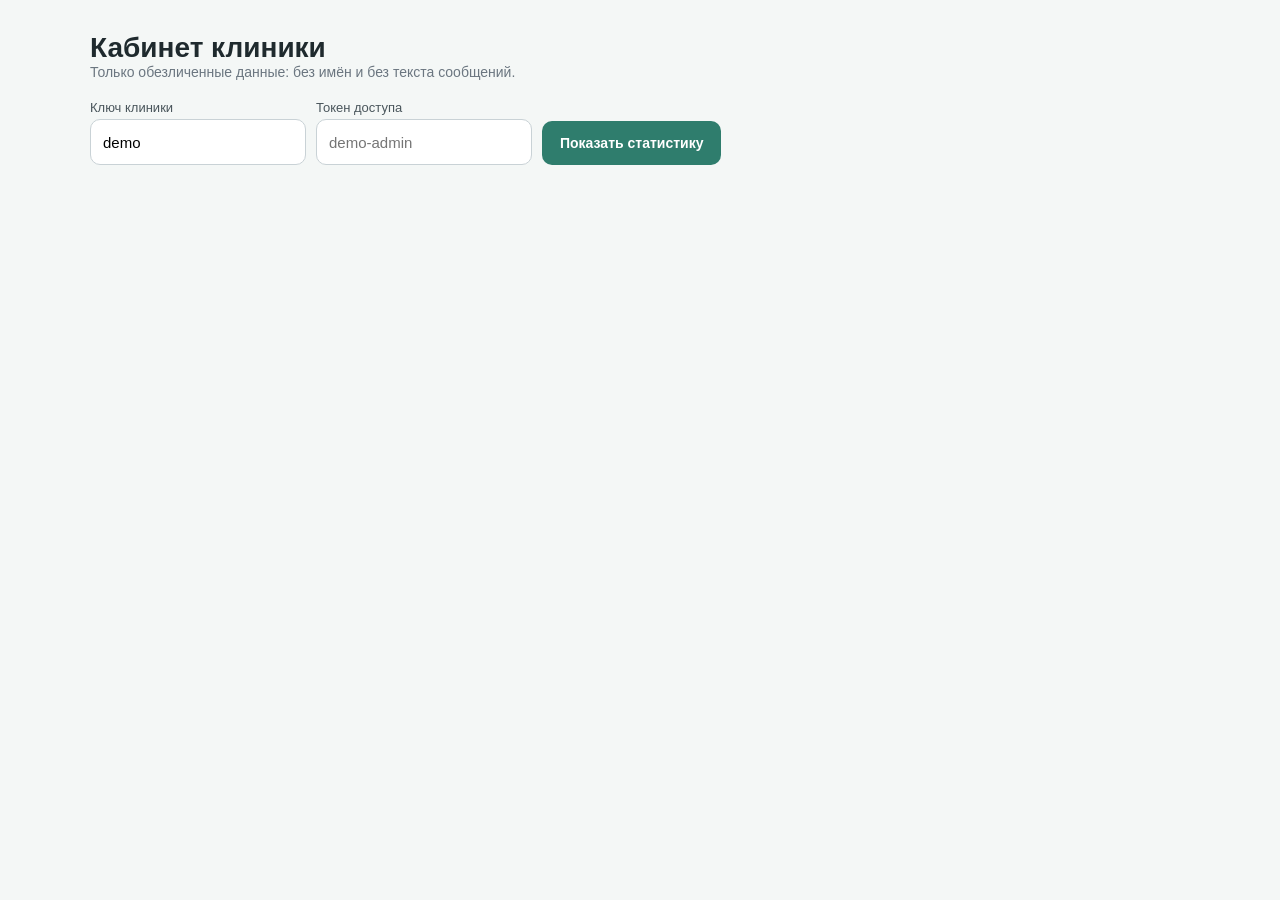
==== frontend/admin.html @ d679eb4b "feat: add MVP backend, frontend and docs Adds FastAPI backend with safety logic, tests and eval; sta" ====
<!doctype html>
<html lang="ru">
<head>
  <meta charset="utf-8">
  <meta name="viewport" content="width=device-width, initial-scale=1">
  <title>Кабинет клиники — Шаг за шагом</title>
  <style>
    body { margin: 0; font-family: Arial, Helvetica, sans-serif; color: #1F2A2E; background: #F4F7F6; }
    .wrap { max-width: 1100px; margin: 0 auto; padding: 32px 24px; display: flex; flex-direction: column; gap: 20px; }
    h1 { margin: 0; font-size: 28px; }
    .muted { margin: 0; font-size: 14px; color: #6B7680; }
    form { display: flex; gap: 10px; flex-wrap: wrap; align-items: flex-end; }
    label { display: flex; flex-direction: column; gap: 4px; font-size: 13px; color: #4A565C; }
    input { height: 44px; padding: 0 12px; border: 1px solid #C9D2D6; border-radius: 10px; font-size: 15px; }
    button { height: 44px; padding: 0 18px; border: none; border-radius: 10px; background: #2F7D6D; color: #fff; font-weight: 700; font-size: 14px; cursor: pointer; }
    .kpis { display: grid; grid-template-columns: repeat(auto-fit, minmax(180px, 1fr)); gap: 14px; }
    .kpi { background: #fff; border: 1px solid #E3E8E7; border-radius: 14px; padding: 18px; display: flex; flex-direction: column; gap: 6px; }
    .kpi span { font-size: 13px; color: #4A565C; }
    .kpi b { font-size: 30px; }
    .kpi.red b { color: #B42318; }
    .card { background: #fff; border: 1px solid #E3E8E7; border-radius: 14px; padding: 20px; display: flex; flex-direction: column; gap: 12px; }
    .card h2 { margin: 0; font-size: 16px; }
    .chart { display: flex; align-items: flex-end; gap: 4px; height: 180px; border-bottom: 1px solid #C9D2D6; }
    .bar { flex: 1; background: #9CC9BE; border-radius: 3px 3px 0 0; min-height: 2px; }
    .bar.night { background: #2F7D6D; }
    .hours { display: flex; gap: 4px; font-size: 11px; color: #6B7680; }
    .hours span { flex: 1; text-align: center; }
    pre { margin: 0; padding: 14px; background: #1F2A2E; color: #D5ECE6; border-radius: 10px; font-size: 13px; white-space: pre-wrap; word-break: break-all; }
    .err { color: #B42318; font-size: 14px; }
    @media (prefers-color-scheme: dark) {
      body { background: #0F1514; color: #E4ECEA; }
      .muted, label, .kpi span, .hours { color: #B4C3BF; }
      .kpi, .card { background: #18211F; border-color: #2A3633; }
      input { background: #121A19; color: #E4ECEA; border-color: #3B4A46; }
      .kpi.red b, .err { color: #FF9A90; }
      .chart { border-color: #3B4A46; }
      .bar { background: #3F6F65; }
      .bar.night { background: #6FCFB8; }
      pre { background: #0B100F; }
    }
  </style>
</head>
<body>
<div class="wrap">
  <div>
    <h1>Кабинет клиники</h1>
    <p class="muted">Только обезличенные данные: без имён и без текста сообщений.</p>
  </div>
  <form id="login">
    <label>Ключ клиники<input id="key" value="demo" required></label>
    <label>Токен доступа<input id="token" type="password" placeholder="demo-admin" required></label>
    <button type="submit">Показать статистику</button>
  </form>
  <p class="err" id="err"></p>

  <div id="stats" hidden>
    <div class="kpis">
      <div class="kpi"><span>Сессий</span><b id="k-sessions">0</b></div>
      <div class="kpi"><span>Сообщений</span><b id="k-messages">0</b></div>
      <div class="kpi"><span>Ночью (22:00–06:00)</span><b id="k-night">0%</b></div>
      <div class="kpi red"><span>Кризисных ситуаций</span><b id="k-crisis">0</b></div>
      <div class="kpi red"><span>Писали «мне плохо»</span><b id="k-distress">0</b></div>
      <div class="kpi"><span>Заблокировано фильтрами</span><b id="k-blocked">0</b></div>
      <div class="kpi"><span>Ответ помог / нет</span><b id="k-rating">0 / 0</b></div>
    </div>
    <div class="card" style="margin-top:14px">
      <h2>Сообщения по часам (московское время)</h2>
      <div class="chart" id="chart" role="img" aria-label="Количество сообщений по часам суток"></div>
      <div class="hours" id="hours"></div>
    </div>
    <div class="card" style="margin-top:14px">
      <h2>Виджет для вашего сайта</h2>
      <p class="muted">Вставьте эту строку на сайт клиники — в углу появится кнопка «Поговорить».</p>
      <pre id="code"></pre>
    </div>
  </div>
</div>
<script>
  const $ = (id) => document.getElementById(id);
  $("login").addEventListener("submit", async (e) => {
    e.preventDefault();
    $("err").textContent = "";
    const key = $("key").value.trim();
    const res = await fetch(`/api/clinics/${encodeURIComponent(key)}/stats`, { headers: { "X-Admin-Token": $("token").value } });
    if (!res.ok) { $("err").textContent = "Неверный ключ или токен."; $("stats").hidden = true; return; }
    const s = await res.json();
    $("k-sessions").textContent = s.sessions;
    $("k-messages").textContent = s.messages;
    $("k-night").textContent = Math.round(s.night_share * 100) + "%";
    $("k-crisis").textContent = s.crisis;
    $("k-distress").textContent = s.distress;
    $("k-blocked").textContent = s.blocked;
    $("k-rating").textContent = `${s.rating_up} / ${s.rating_down}`;
    const max = Math.max(1, ...s.by_hour);
    $("chart").innerHTML = s.by_hour.map((v, h) =>
      `<div class="bar${h >= 22 || h < 6 ? " night" : ""}" style="height:${(v / max) * 100}%" title="${h}:00 — ${v}"></div>`).join("");
    $("hours").innerHTML = s.by_hour.map((_, h) => `<span>${h % 3 === 0 ? h : ""}</span>`).join("");
    $("code").textContent = `<script src="${location.origin}/widget.js" data-clinic="${key}"><\/script>`;
    $("stats").hidden = false;
  });
</script>
</body>
</html>
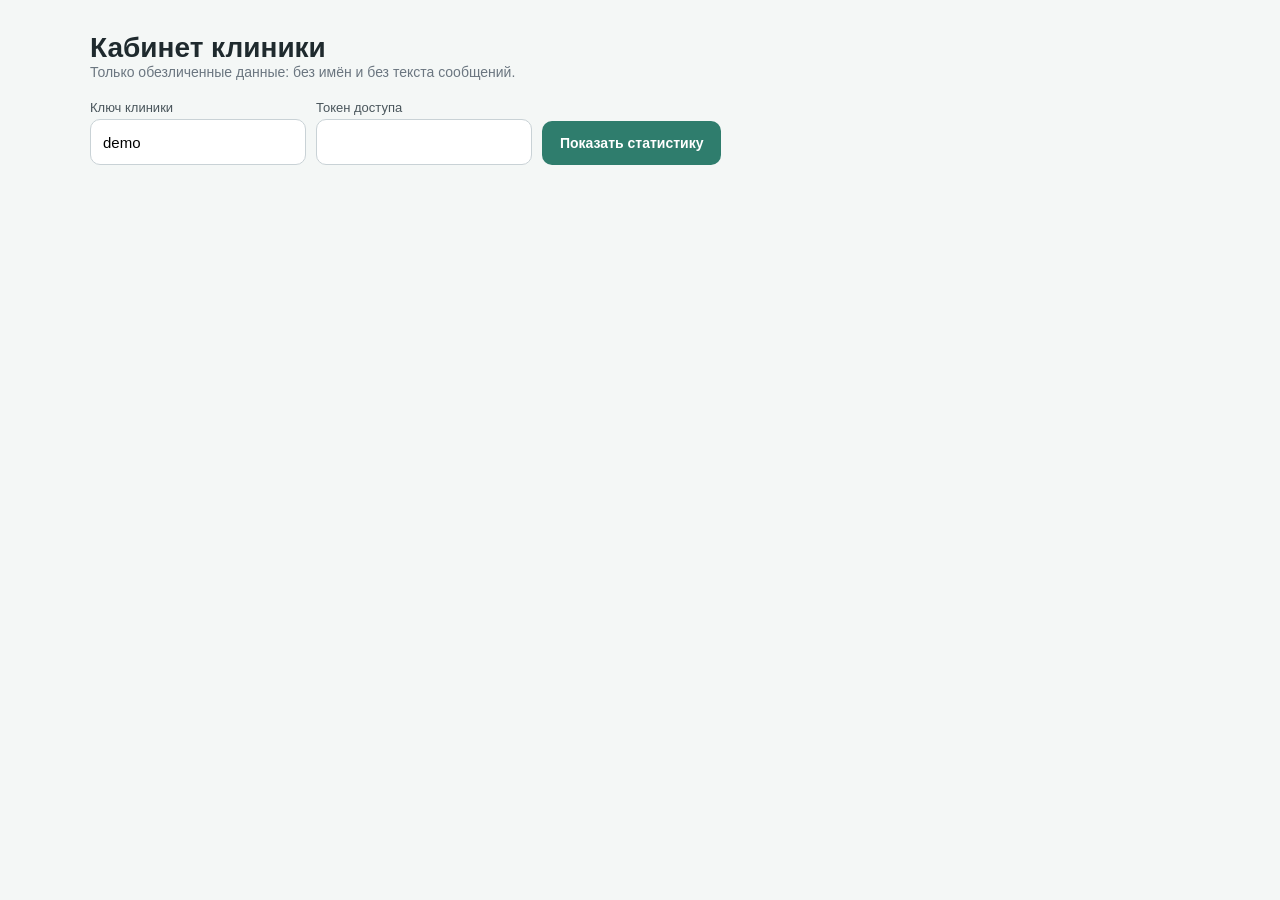
==== commit 71b6158c: "fix: rate limits per IP, single rating, admin token, llm health" ====
--- a/frontend/admin.html
+++ b/frontend/admin.html
@@ -48,7 +48,7 @@
   </div>
   <form id="login">
     <label>Ключ клиники<input id="key" value="demo" required></label>
-    <label>Токен доступа<input id="token" type="password" placeholder="demo-admin" required></label>
+    <label>Токен доступа<input id="token" type="password" required></label>
     <button type="submit">Показать статистику</button>
   </form>
   <p class="err" id="err"></p>
